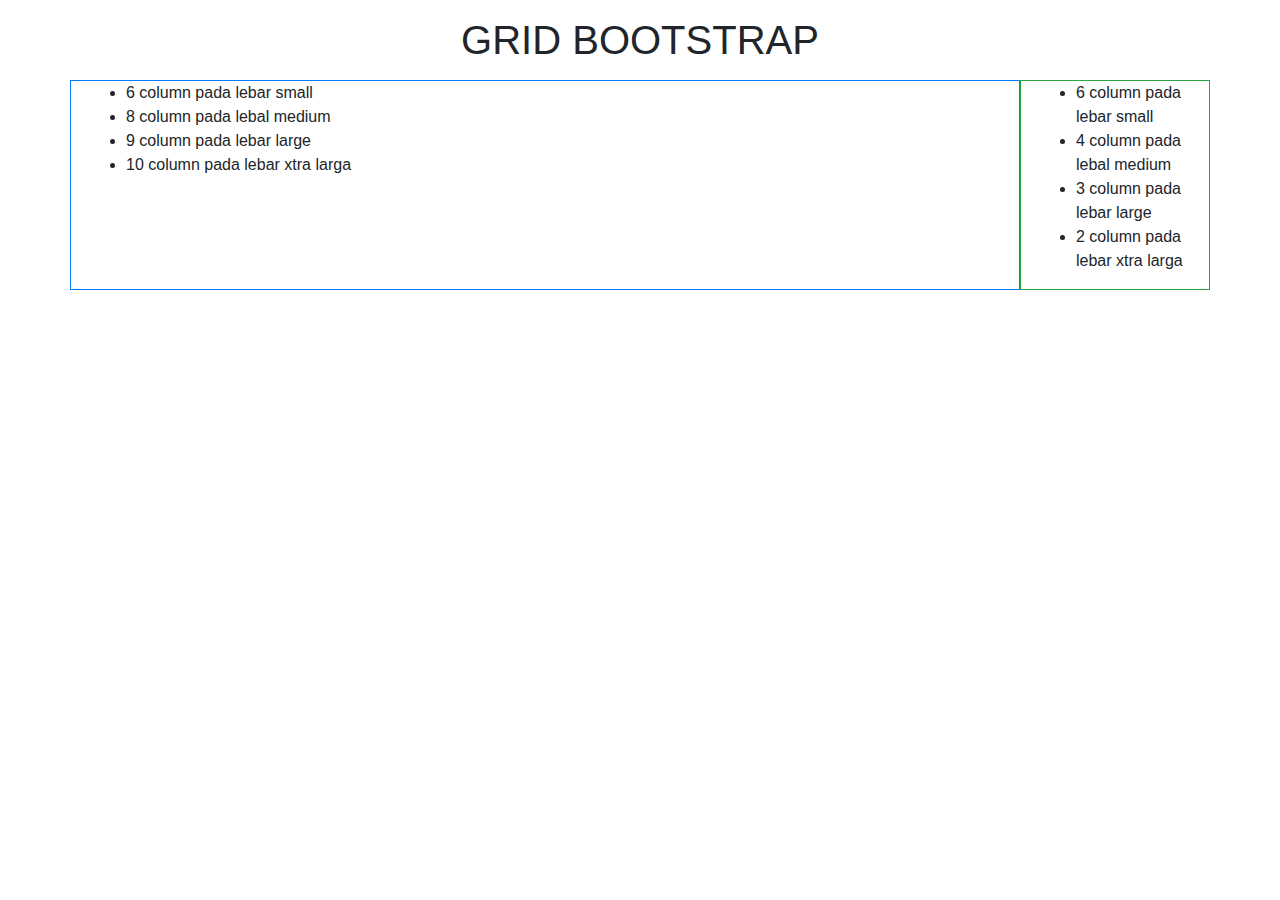
==== grid/grid.html @ 7d0e3ad1 "grid" ====
<!DOCTYPE html>
<html lang="en">
<head>
    <meta charset="UTF-8">
    <meta name="viewport" content="width=device-width, initial-scale=1.0">
    <title>GRID</title>
    <link rel="stylesheet" href="https://stackpath.bootstrapcdn.com/bootstrap/4.4.1/css/bootstrap.min.css" integrity="sha384-Vkoo8x4CGsO3+Hhxv8T/Q5PaXtkKtu6ug5TOeNV6gBiFeWPGFN9MuhOf23Q9Ifjh" crossorigin="anonymous">
</head>
<body>
    <h1 class="text-center my-3">GRID BOOTSTRAP</h1>
    <!-- 
        - GRID akan membagi lebar browser menjadi 12 bagian
        - Ketika total lebar dari Grid Item melebihi 12, maka akan ada Grid Item yang pindah ke baris selanjutnya
     -->

     <div class="container">
         <!-- Grid container -->
        <div class="row">
            <!-- Grid Item First -->
            <div 
                class="border border-primary col-sm-6 col-md-8 col-lg-9 col-xl-10"
            >
                <ul>
                    <li>6 column pada lebar small</li>
                    <li>8 column pada lebal medium</li>
                    <li>9 column pada lebar large</li>
                    <li>10 column pada lebar xtra larga</li>
                </ul>
            </div>

            <!-- Grid Item Second -->
            <div 
                class="border border-success col-sm-6 col-md-4 col-lg-3 col-xl-2"
            >
                <ul>
                    <li>6 column pada lebar small</li>
                    <li>4 column pada lebal medium</li>
                    <li>3 column pada lebar large</li>
                    <li>2 column pada lebar xtra larga</li>
                </ul>
            </div>
        </div>
     </div>












    
    <script src="https://code.jquery.com/jquery-3.4.1.slim.min.js" integrity="sha384-J6qa4849blE2+poT4WnyKhv5vZF5SrPo0iEjwBvKU7imGFAV0wwj1yYfoRSJoZ+n" crossorigin="anonymous"></script>
    <script src="https://cdn.jsdelivr.net/npm/popper.js@1.16.0/dist/umd/popper.min.js" integrity="sha384-Q6E9RHvbIyZFJoft+2mJbHaEWldlvI9IOYy5n3zV9zzTtmI3UksdQRVvoxMfooAo" crossorigin="anonymous"></script>
    <script src="https://stackpath.bootstrapcdn.com/bootstrap/4.4.1/js/bootstrap.min.js" integrity="sha384-wfSDF2E50Y2D1uUdj0O3uMBJnjuUD4Ih7YwaYd1iqfktj0Uod8GCExl3Og8ifwB6" crossorigin="anonymous"></script>
</body>
</html>
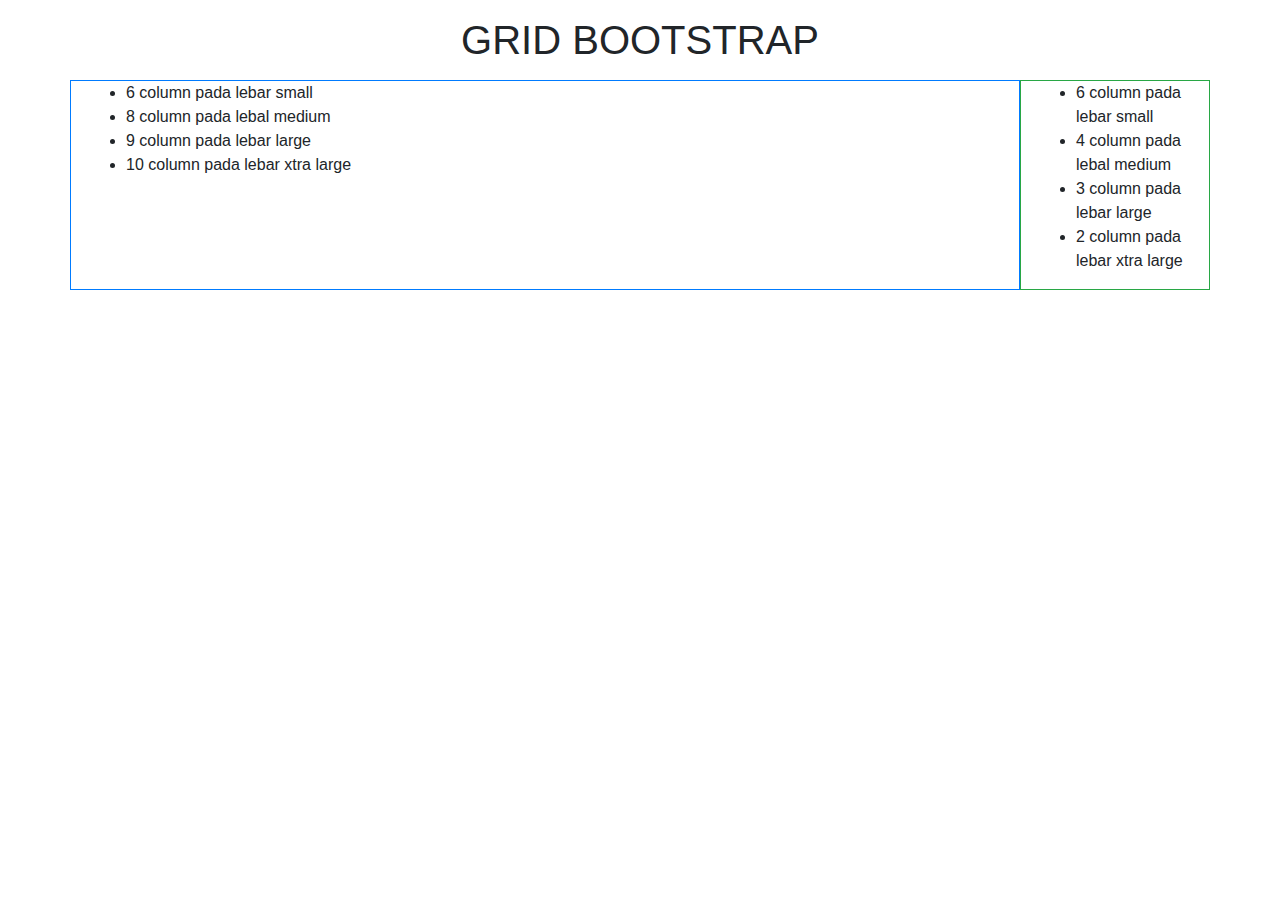
==== commit 9f151da1: "grid" ====
--- a/grid/grid.html
+++ b/grid/grid.html
@@ -13,6 +13,35 @@
         - Ketika total lebar dari Grid Item melebihi 12, maka akan ada Grid Item yang pindah ke baris selanjutnya
      -->
 
+     <!-- 
+         <div class="col-sm-6">
+             small : 576px
+            Untuk lebar layar 576px - seterusnya akan mengambil 6 bagian
+         </div>
+
+         <div class="col-sm-6 col-md-3">
+            small : 576px
+            medium : 768px
+            
+            Untuk lebar layar 576px - 767px akan mengambil 6 bagian
+            Untuk lebar layar 768px - seterusnya akan mengambil 3 bagian
+         </div>
+
+         <div class="col-sm-6 col-md-3 col-xl-10">
+            small : 576px
+            medium : 768px
+            xtra lg : 1200
+            
+            Untuk lebar layar 576px - 767px akan mengambil 6 bagian
+            Untuk lebar layar 768px - 1199 akan mengambil 3 bagian
+            Untuk lebar layar 1200 - seterusnya akan mengambil 10 bagian
+         </div>
+
+         <div class="col">
+            Lebarnya akan mengambil sisa ruang yang ada
+         </div>
+      -->
+
      <div class="container">
          <!-- Grid container -->
         <div class="row">
@@ -24,19 +53,19 @@
                     <li>6 column pada lebar small</li>
                     <li>8 column pada lebal medium</li>
                     <li>9 column pada lebar large</li>
-                    <li>10 column pada lebar xtra larga</li>
+                    <li>10 column pada lebar xtra large</li>
                 </ul>
             </div>
 
             <!-- Grid Item Second -->
             <div 
-                class="border border-success col-sm-6 col-md-4 col-lg-3 col-xl-2"
+                class="border border-success col "
             >
                 <ul>
                     <li>6 column pada lebar small</li>
                     <li>4 column pada lebal medium</li>
                     <li>3 column pada lebar large</li>
-                    <li>2 column pada lebar xtra larga</li>
+                    <li>2 column pada lebar xtra large</li>
                 </ul>
             </div>
         </div>
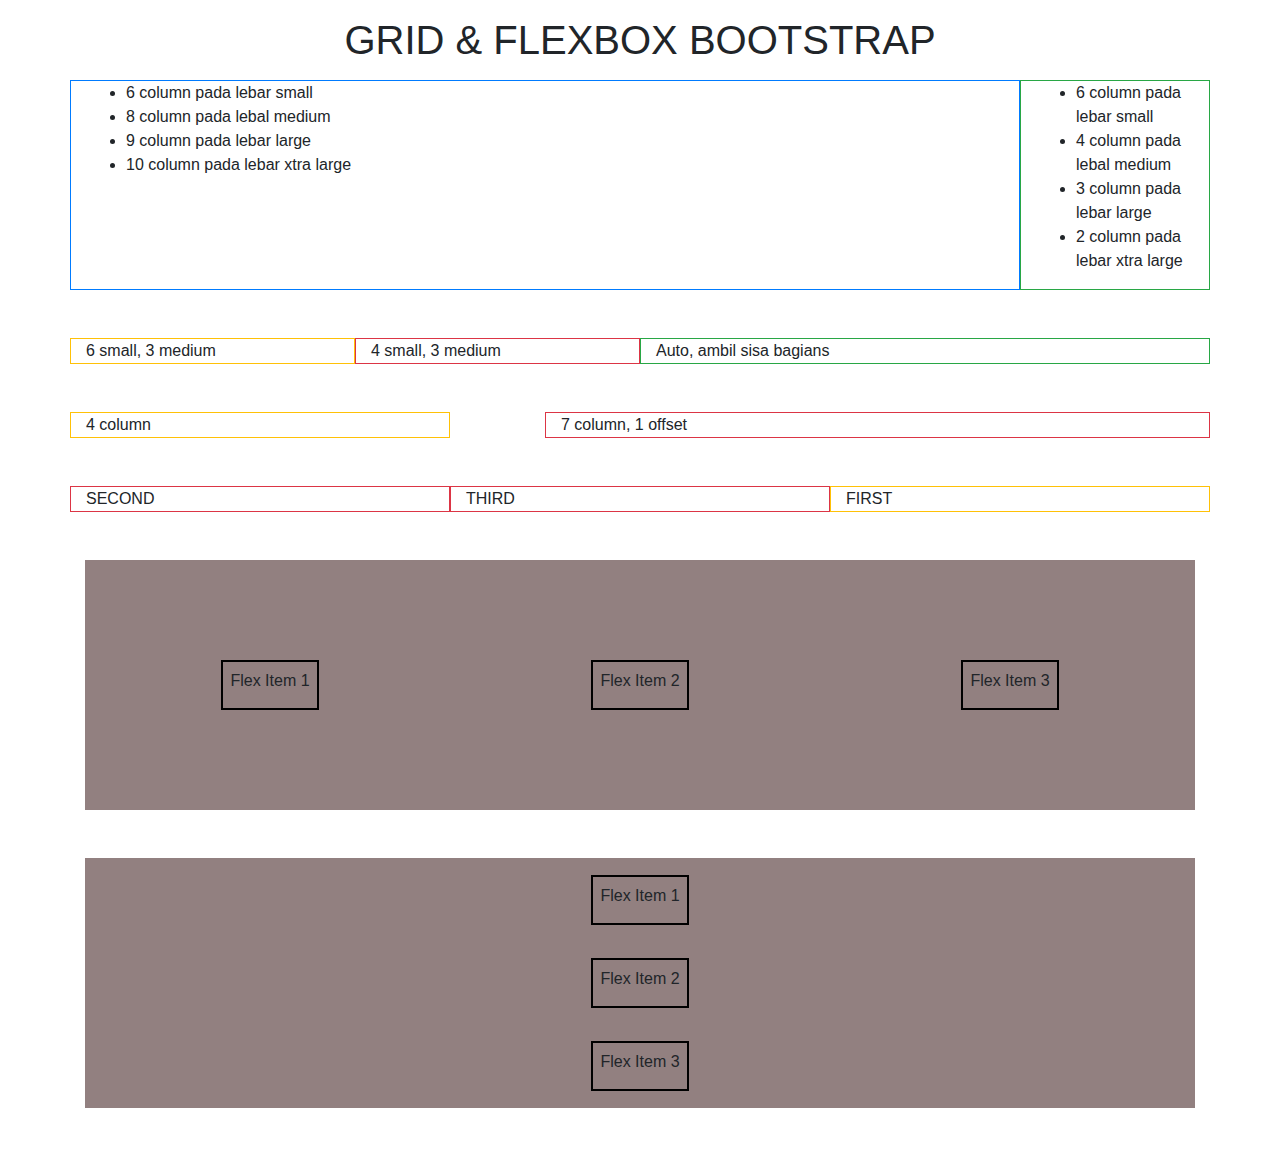
==== commit ff9ea2c0: "End Bootstrap" ====
--- a/grid/grid.html
+++ b/grid/grid.html
@@ -5,10 +5,24 @@
     <meta name="viewport" content="width=device-width, initial-scale=1.0">
     <title>GRID</title>
     <link rel="stylesheet" href="https://stackpath.bootstrapcdn.com/bootstrap/4.4.1/css/bootstrap.min.css" integrity="sha384-Vkoo8x4CGsO3+Hhxv8T/Q5PaXtkKtu6ug5TOeNV6gBiFeWPGFN9MuhOf23Q9Ifjh" crossorigin="anonymous">
+
+    <style>
+        .item-h1 {
+            border: 2px solid black;
+            padding: 7px;
+            height: 50px;
+        }
+
+        .row-h1 {
+            background: #928080;
+            height: 250px;
+        }
+    </style>
 </head>
 <body>
-    <h1 class="text-center my-3">GRID BOOTSTRAP</h1>
+    <h1 class="text-center my-3">GRID & FLEXBOX BOOTSTRAP</h1>
     <!-- 
+        - GRID digunakan untuk  mengatur lebar
         - GRID akan membagi lebar browser menjadi 12 bagian
         - Ketika total lebar dari Grid Item melebihi 12, maka akan ada Grid Item yang pindah ke baris selanjutnya
      -->
@@ -44,7 +58,7 @@
 
      <div class="container">
          <!-- Grid container -->
-        <div class="row">
+        <div class="row mb-5">
             <!-- Grid Item First -->
             <div 
                 class="border border-primary col-sm-6 col-md-8 col-lg-9 col-xl-10"
@@ -69,6 +83,65 @@
                 </ul>
             </div>
         </div>
+
+        <!-- Col Auto -->
+        <div class="row mb-5">
+            <div class="border border-warning col-sm-6 col-md-3">6 small, 3 medium</div>
+            <div class="border border-danger col-sm-4 col-md-3">4 small, 3 medium</div>
+            <div class="border border-success col">Auto, ambil sisa bagians</div>
+        </div>
+
+        <!-- offset -->
+        <div class="row mb-5">
+            <div class="border border-warning col-sm-4 ">4 column</div>
+            <div class="border border-danger col-sm-7 offset-sm-1 ">7 column, 1 offset</div>
+            
+        </div>
+
+        <!-- Order -->
+        <div class="row">
+            <div class="border border-warning col-sm-4 order-sm-3 ">FIRST</div>
+            <div class="border border-danger col-sm-4 order-sm-1">SECOND</div>
+            <div class="border border-danger col-sm-4 order-sm-2">THIRD</div>
+            
+        </div>
+
+        <!--
+            FLEXBOX digunakan untuk mengatur posisi
+        -->
+
+        <!-- Flex Container -->
+        <!-- 
+            justify-content-start
+            justify-content-center
+            justify-content-end
+            justify-content-around
+            justify-content-between
+
+            Untuk menggunakan align-content, tambahkan class flex-wraps
+            align-content-start
+            align-content-center
+            align-content-end
+            align-content-around
+            align-content-between
+
+         -->
+
+         <!-- flex-row : tersusun secara horizontal (default) -->
+        <div class="d-flex flex-row justify-content-around align-content-center flex-wrap my-5 row-h1 ">
+            <!-- Flex Item -->
+            <div class="item-h1">Flex Item 1</div>
+            <div class="item-h1">Flex Item 2</div>
+            <div class="item-h1">Flex Item 3</div>
+        </div>
+
+        <!-- flex-column : tersusun secara verticial -->
+        <div class="d-flex flex-column justify-content-around align-content-center flex-wrap my-5 row-h1 ">
+            <!-- Flex Item -->
+            <div class="item-h1">Flex Item 1</div>
+            <div class="item-h1">Flex Item 2</div>
+            <div class="item-h1">Flex Item 3</div>
+        </div>
      </div>
 
 
